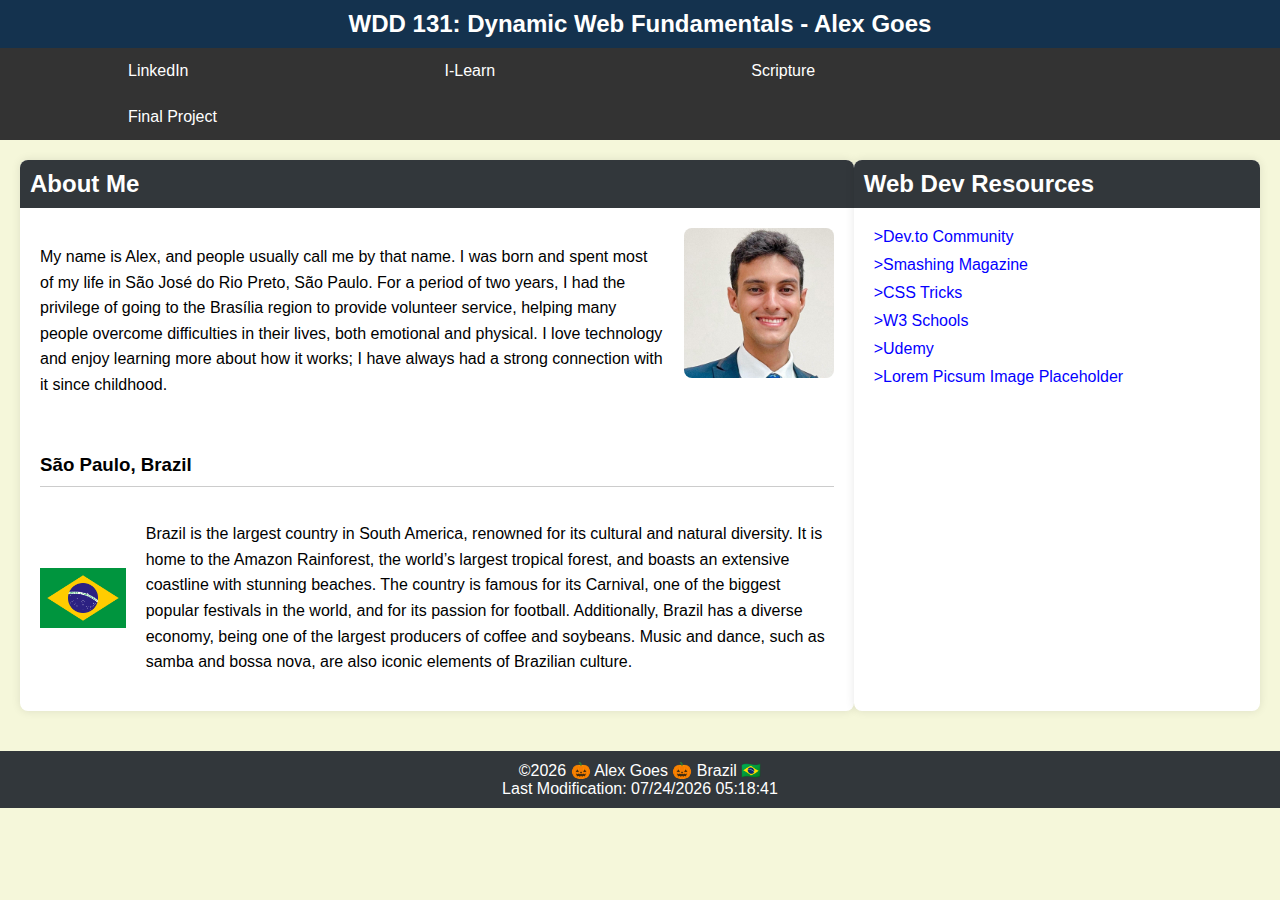
==== index.html @ caff265d "hay" ====
<!DOCTYPE html>
<html lang="en-US">
<head>
    <meta charset="UTF-8">
    <meta name="viewport" content="width=device-width, initial-scale=1.0">
    <title>WDD 131: Dynamic Web Fundamentals</title>
    <link rel="preconnect" href="https://fonts.googleapis.com">
    <link rel="preconnect" href="https://fonts.gstatic.com" crossorigin>
    <link href="https://fonts.googleapis.com/css2?family=Josefin+Sans:ital,wght@0,100..700;1,100..700&display=swap" rel="stylesheet">
    <link rel="stylesheet" href="styles/base.css">
    <script src="scripts/getdates.js" defer></script>
</head>
<body>
    <header>
        <h1>
            WDD 131: Dynamic Web Fundamentals -
            <span>
                Alex Goes
            </span>
        </h1>
    </header>
    <nav>
        <a href="https://www.linkedin.com/in/alex-goes-4b2a7a20b/">LinkedIn</a>
        <a href="https://byui.instructure.com/.">I-Learn</a>
        <a href="https://www.churchofjesuschrist.org/study/scriptures/bofm/2-ne/32?lang=por&id=p9#p9">Scripture</a>
        <a href="?">Final Project</a>
    </nav>
    <div class="container">
        <div class="content">
            <h2>About Me</h2>
            <div class="about-me">
                <p>
                    My name is Alex, and people usually call me by that name. I was born and spent most of my life in São José do Rio Preto, São Paulo. For a period of two years, I had the privilege of going to the Brasília region to provide volunteer service, helping many people overcome difficulties in their lives, both emotional and physical. I love technology and enjoy learning more about how it works; I have always had a strong connection with it since childhood. 
                </p>
                <img alt="picture" height="150" src="images/profile_photo.jfif" width="200"/>
            </div>
            <h3>São Paulo, Brazil</h3>
            <div class="flag">
                <img alt="flag" height="60" src="images/flag_of_brazil.png" width="100"/>
                <p>
                    Brazil is the largest country in South America, renowned for its cultural and natural diversity. It is home to the Amazon Rainforest, the world’s largest tropical forest, and boasts an extensive coastline with stunning beaches. The country is famous for its Carnival, one of the biggest popular festivals in the world, and for its passion for football. Additionally, Brazil has a diverse economy, being one of the largest producers of coffee and soybeans. Music and dance, such as samba and bossa nova, are also iconic elements of Brazilian culture.
                </p>
            </div>
        </div>
        <div class="sidebar">
            <h2>Web Dev Resources</h2>
            <ul>
                <li><a href="https://dev.to/">>Dev.to Community</a></li>
                <li><a href="https://www.smashingmagazine.com/">>Smashing Magazine</a></li>
                <li><a href="https://css-tricks.com/">>CSS Tricks</a></li>
                <li><a href="https://www.w3schools.com/">>W3 Schools</a></li>
                <li><a href="https://www.udemy.com/">>Udemy</a></li>
                <li><a href="https://picsum.photos/">>Lorem Picsum Image Placeholder</a></li>
            </ul>
        </div>
    </div>
    <footer>
        ©<span id="current-year">2024</span> <span>🎃 Alex Goes 🎃 Brazil 🇧🇷</span>
        <br/>
        <span class="last-modified">Last Modification: <span id="last-modified"></span></span>
    </footer>
</body>
</html>
---- styles/base.css ----
body {
    font-family: 'Arial', sans-serif;
    margin: 0;
    padding: 0;
    background-color: #f5f7da;
}
header {
    background-color: #14324e;
    color: white;
    padding: 10px 0;
    text-align: center;
}
header h1 {
    margin: 0;
    font-size: 24px;
}
header h1 span {
    color: #ffffff;
}
nav {
    background-color: #333;
    overflow: hidden;
}
nav a {
    float: left;
    display: block;
    color: white;
    text-align: center;
    padding: 14px 10%;
    text-decoration: none;
}
nav a:hover {
    background-color: #ddd;
    color: black;
}
.container {
    display: flex;
    justify-content: space-between;
    padding: 20px;
}
.content, .sidebar {
    background-color: white;
    padding: 20px;
    border-radius: 8px;
    box-shadow: 0 0 10px rgba(0, 0, 0, 0.1);
}
.content {
    width: 65%;
}
.sidebar {
    width: 30%;
}
.content h2, .sidebar h2 {
    background-color: #32373b;
    color: white;
    padding: 10px;
    border-radius: 8px 8px 0 0;
    margin: -20px -20px 20px -20px;
}
.about-me {
    display: flex;
    align-items: flex-start;
}
.about-me img {
    margin-left: 20px;
    border-radius: 8px;

}
.content p {
    line-height: 1.6;
}
.content h3 {
    margin-top: 40px;
    border-bottom: 1px solid #ccc;
    padding-bottom: 10px;
}
.content .flag {
    display: flex;
    align-items: center;
}
.content .flag img {
    margin-right: 20px;
}
.sidebar ul {
    list-style-type: none;
    padding: 0;
}
.sidebar ul li {
    margin: 10px 0;
}
.sidebar ul li a {
    color: #0400ff;
    text-decoration: none;
}
.sidebar ul li a:hover {
    text-decoration: underline;
}
footer {
    background-color: #32373b;
    color: white;
    text-align: center;
    padding: 10px 0;
    margin-top: 20px;
}
footer p {
    margin: 5px 0;
}
footer p span {
    color: #f1c40f;
}
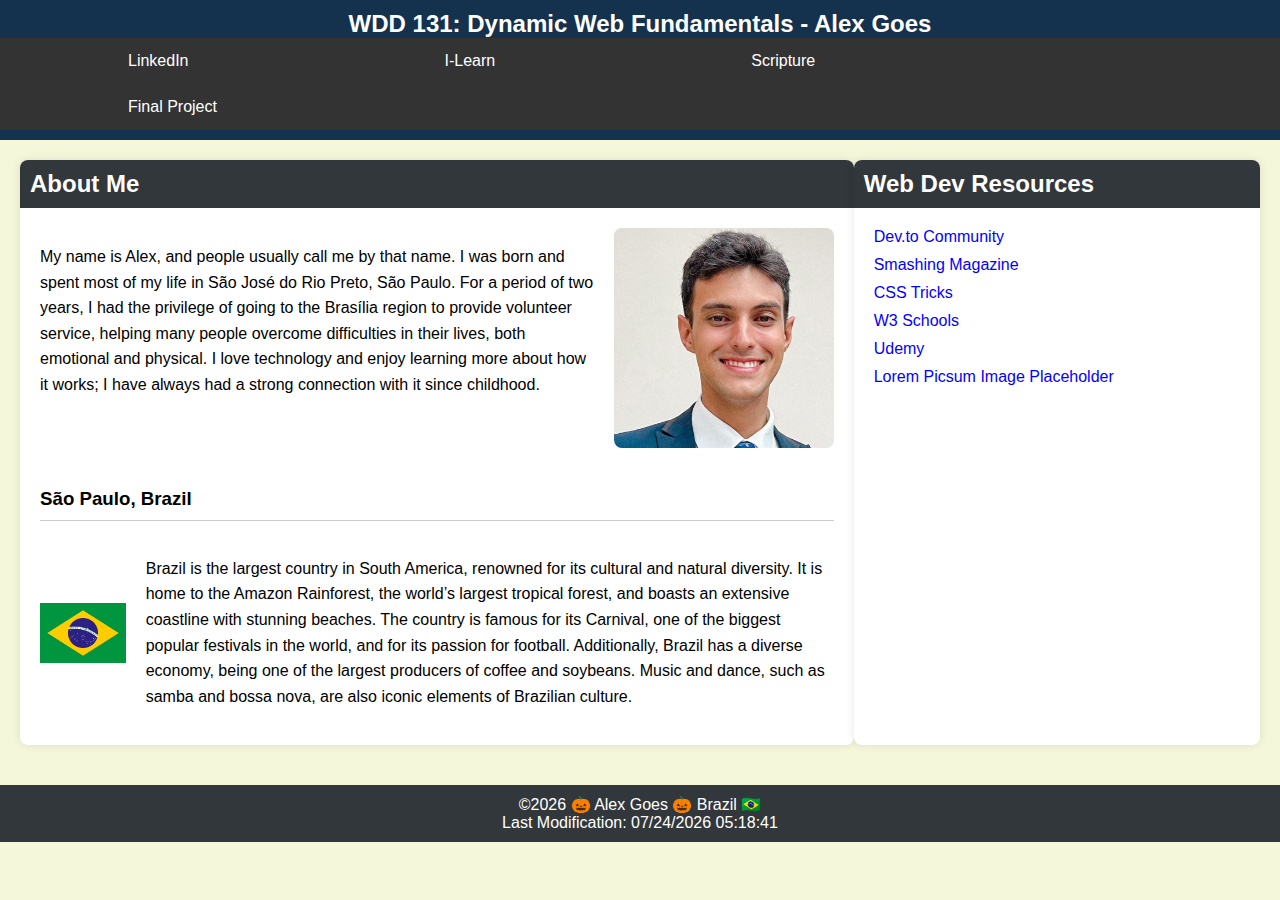
==== commit f2c85d78: "asd" ====
--- a/index.html
+++ b/index.html
@@ -3,7 +3,9 @@
 <head>
     <meta charset="UTF-8">
     <meta name="viewport" content="width=device-width, initial-scale=1.0">
-    <title>WDD 131: Dynamic Web Fundamentals</title>
+    <title>WDD 131 - Dynamic Web Fundamentals - Alex Goes</title> 
+    <meta name="description" content="Explore the fundamentals of dynamic web development with Alex Goes."> 
+    <meta name="author" content="Alex Goes"> 
     <link rel="preconnect" href="https://fonts.googleapis.com">
     <link rel="preconnect" href="https://fonts.gstatic.com" crossorigin>
     <link href="https://fonts.googleapis.com/css2?family=Josefin+Sans:ital,wght@0,100..700;1,100..700&display=swap" rel="stylesheet">
@@ -13,49 +15,49 @@
 <body>
     <header>
         <h1>
-            WDD 131: Dynamic Web Fundamentals -
-            <span>
-                Alex Goes
-            </span>
+            WDD 131: Dynamic Web Fundamentals - 
+            <span>Alex Goes</span> 
         </h1>
+        <nav> 
+            <a href="https://www.linkedin.com/in/alex-goes-4b2a7a20b/">LinkedIn</a>
+            <a href="https://byui.instructure.com/.">I-Learn</a>
+            <a href="https://www.churchofjesuschrist.org/study/scriptures/bofm/2-ne/32?lang=por&id=p9#p9">Scripture</a>
+            <a href="?">Final Project</a>
+        </nav>
     </header>
-    <nav>
-        <a href="https://www.linkedin.com/in/alex-goes-4b2a7a20b/">LinkedIn</a>
-        <a href="https://byui.instructure.com/.">I-Learn</a>
-        <a href="https://www.churchofjesuschrist.org/study/scriptures/bofm/2-ne/32?lang=por&id=p9#p9">Scripture</a>
-        <a href="?">Final Project</a>
-    </nav>
-    <div class="container">
-        <div class="content">
-            <h2>About Me</h2>
-            <div class="about-me">
-                <p>
-                    My name is Alex, and people usually call me by that name. I was born and spent most of my life in São José do Rio Preto, São Paulo. For a period of two years, I had the privilege of going to the Brasília region to provide volunteer service, helping many people overcome difficulties in their lives, both emotional and physical. I love technology and enjoy learning more about how it works; I have always had a strong connection with it since childhood. 
-                </p>
-                <img alt="picture" height="150" src="images/profile_photo.jfif" width="200"/>
+    <main> 
+        <div class="container">
+            <div class="content">
+                <h2>About Me</h2>
+                <div class="about-me">
+                    <p>
+                        My name is Alex, and people usually call me by that name. I was born and spent most of my life in São José do Rio Preto, São Paulo. For a period of two years, I had the privilege of going to the Brasília region to provide volunteer service, helping many people overcome difficulties in their lives, both emotional and physical. I love technology and enjoy learning more about how it works; I have always had a strong connection with it since childhood. 
+                    </p>
+                    <img alt="Alex Goes" height="150" src="images/profile_photo.jfif" width="200"/> 
+                </div>
+                <h3>São Paulo, Brazil</h3> 
+                <div class="flag">
+                    <img alt="Flag of Brazil" height="60" src="images/flag_of_brazil.png" width="100"/> 
+                    <p>
+                        Brazil is the largest country in South America, renowned for its cultural and natural diversity. It is home to the Amazon Rainforest, the world’s largest tropical forest, and boasts an extensive coastline with stunning beaches. The country is famous for its Carnival, one of the biggest popular festivals in the world, and for its passion for football. Additionally, Brazil has a diverse economy, being one of the largest producers of coffee and soybeans. Music and dance, such as samba and bossa nova, are also iconic elements of Brazilian culture.
+                    </p>
+                </div>
             </div>
-            <h3>São Paulo, Brazil</h3>
-            <div class="flag">
-                <img alt="flag" height="60" src="images/flag_of_brazil.png" width="100"/>
-                <p>
-                    Brazil is the largest country in South America, renowned for its cultural and natural diversity. It is home to the Amazon Rainforest, the world’s largest tropical forest, and boasts an extensive coastline with stunning beaches. The country is famous for its Carnival, one of the biggest popular festivals in the world, and for its passion for football. Additionally, Brazil has a diverse economy, being one of the largest producers of coffee and soybeans. Music and dance, such as samba and bossa nova, are also iconic elements of Brazilian culture.
-                </p>
+            <div class="sidebar">
+                <h2>Web Dev Resources</h2> 
+                <ul>
+                    <li><a href="https://dev.to/">Dev.to Community</a></li>
+                    <li><a href="https://www.smashingmagazine.com/">Smashing Magazine</a></li>
+                    <li><a href="https://css-tricks.com/">CSS Tricks</a></li>
+                    <li><a href="https://www.w3schools.com/">W3 Schools</a></li>
+                    <li><a href="https://www.udemy.com/">Udemy</a></li>
+                    <li><a href="https://picsum.photos/">Lorem Picsum Image Placeholder</a></li>
+                </ul>
             </div>
         </div>
-        <div class="sidebar">
-            <h2>Web Dev Resources</h2>
-            <ul>
-                <li><a href="https://dev.to/">>Dev.to Community</a></li>
-                <li><a href="https://www.smashingmagazine.com/">>Smashing Magazine</a></li>
-                <li><a href="https://css-tricks.com/">>CSS Tricks</a></li>
-                <li><a href="https://www.w3schools.com/">>W3 Schools</a></li>
-                <li><a href="https://www.udemy.com/">>Udemy</a></li>
-                <li><a href="https://picsum.photos/">>Lorem Picsum Image Placeholder</a></li>
-            </ul>
-        </div>
-    </div>
+    </main>
     <footer>
-        ©<span id="current-year">2024</span> <span>🎃 Alex Goes 🎃 Brazil 🇧🇷</span>
+        ©<span id="current-year">2024</span> <span>🎃 Alex Goes 🎃 Brazil 🇧🇷</span> 
         <br/>
         <span class="last-modified">Last Modification: <span id="last-modified"></span></span>
     </footer>
--- a/styles/base.css
+++ b/styles/base.css
@@ -4,23 +4,28 @@
     padding: 0;
     background-color: #f5f7da;
 }
+
 header {
     background-color: #14324e;
     color: white;
     padding: 10px 0;
     text-align: center;
 }
+
 header h1 {
     margin: 0;
     font-size: 24px;
 }
+
 header h1 span {
     color: #ffffff;
 }
+
 nav {
     background-color: #333;
     overflow: hidden;
 }
+
 nav a {
     float: left;
     display: block;
@@ -29,27 +34,35 @@
     padding: 14px 10%;
     text-decoration: none;
 }
+
 nav a:hover {
     background-color: #ddd;
     color: black;
 }
+
 .container {
     display: flex;
     justify-content: space-between;
     padding: 20px;
+    max-width: 2000px; 
+    margin: 0 auto; 
 }
+
 .content, .sidebar {
     background-color: white;
     padding: 20px;
     border-radius: 8px;
     box-shadow: 0 0 10px rgba(0, 0, 0, 0.1);
 }
+
 .content {
     width: 65%;
 }
+
 .sidebar {
     width: 30%;
 }
+
 .content h2, .sidebar h2 {
     background-color: #32373b;
     color: white;
@@ -57,44 +70,56 @@
     border-radius: 8px 8px 0 0;
     margin: -20px -20px 20px -20px;
 }
+
 .about-me {
     display: flex;
     align-items: flex-start;
 }
+
 .about-me img {
+    width: 220px;
+    height: auto;
     margin-left: 20px;
     border-radius: 8px;
+}
 
-}
 .content p {
     line-height: 1.6;
 }
+
 .content h3 {
     margin-top: 40px;
     border-bottom: 1px solid #ccc;
     padding-bottom: 10px;
 }
+
 .content .flag {
     display: flex;
     align-items: center;
 }
+
 .content .flag img {
     margin-right: 20px;
 }
+
 .sidebar ul {
     list-style-type: none;
     padding: 0;
 }
+
 .sidebar ul li {
     margin: 10px 0;
 }
+
 .sidebar ul li a {
     color: #0400ff;
     text-decoration: none;
 }
+
 .sidebar ul li a:hover {
     text-decoration: underline;
 }
+
 footer {
     background-color: #32373b;
     color: white;
@@ -102,9 +127,11 @@
     padding: 10px 0;
     margin-top: 20px;
 }
+
 footer p {
     margin: 5px 0;
 }
+
 footer p span {
     color: #f1c40f;
 }
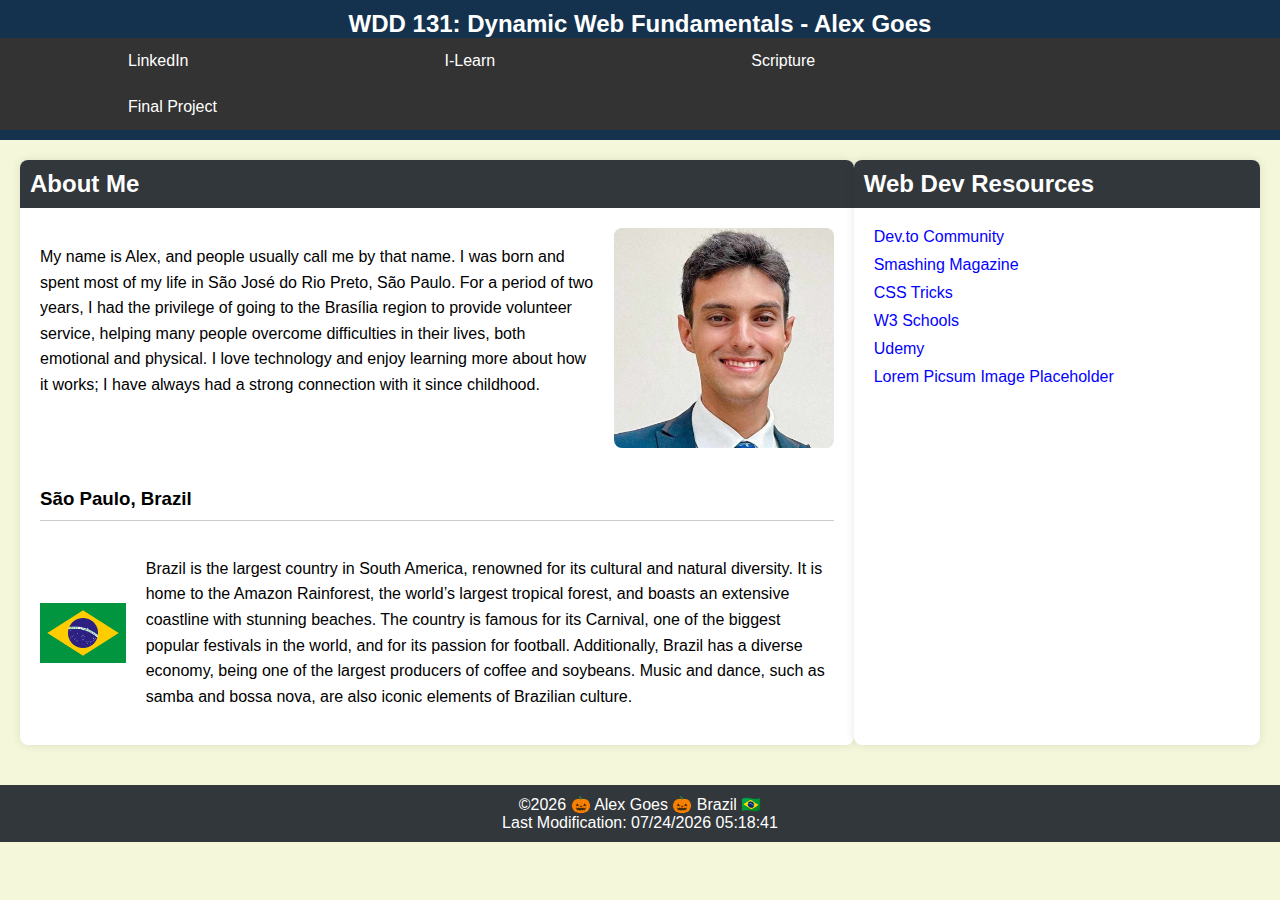
==== commit 9b52dd61: "more changes" ====
--- a/index.html
+++ b/index.html
@@ -4,7 +4,7 @@
     <meta charset="UTF-8">
     <meta name="viewport" content="width=device-width, initial-scale=1.0">
     <title>WDD 131 - Dynamic Web Fundamentals - Alex Goes</title> 
-    <meta name="description" content="Explore the fundamentals of dynamic web development with Alex Goes."> 
+    <meta name="description" content="Hey there! I'm Alex Goes, and I'm here to learn the exciting world of dynamic web development. From HTML and CSS to JavaScript, let's explore together and take our coding skills to the next level!"> 
     <meta name="author" content="Alex Goes"> 
     <link rel="preconnect" href="https://fonts.googleapis.com">
     <link rel="preconnect" href="https://fonts.gstatic.com" crossorigin>
@@ -33,7 +33,7 @@
                     <p>
                         My name is Alex, and people usually call me by that name. I was born and spent most of my life in São José do Rio Preto, São Paulo. For a period of two years, I had the privilege of going to the Brasília region to provide volunteer service, helping many people overcome difficulties in their lives, both emotional and physical. I love technology and enjoy learning more about how it works; I have always had a strong connection with it since childhood. 
                     </p>
-                    <img alt="Alex Goes" height="150" src="images/profile_photo.jfif" width="200"/> 
+                    <img alt="Alex Goes" height="150" src="images/profile_photo.jpg" width="200"/> 
                 </div>
                 <h3>São Paulo, Brazil</h3> 
                 <div class="flag">
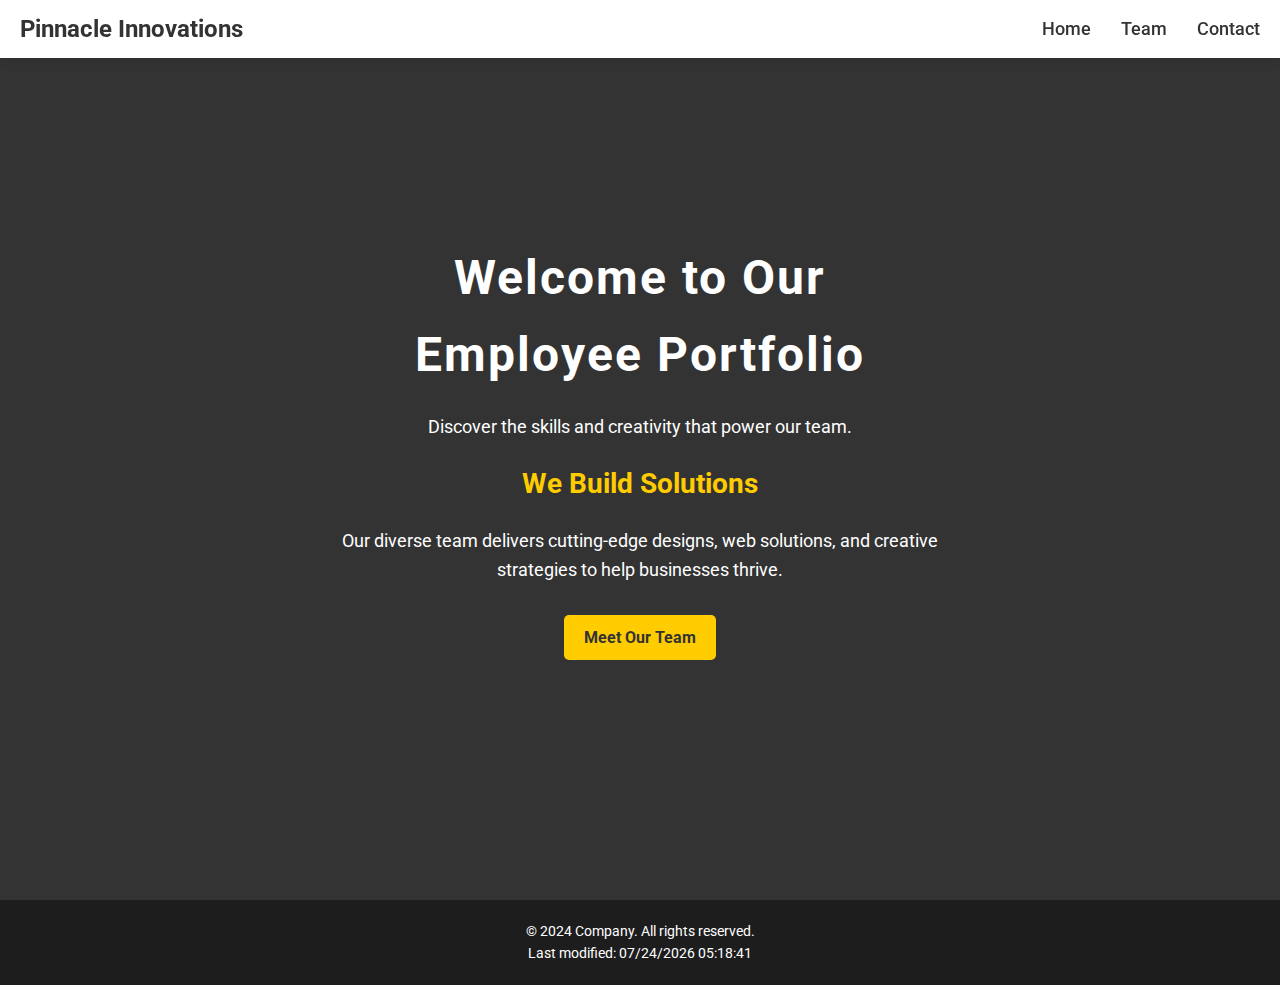
==== commit 1029a4f3: "asd" ====
--- a/index.html
+++ b/index.html
@@ -3,63 +3,43 @@
 <head>
     <meta charset="UTF-8">
     <meta name="viewport" content="width=device-width, initial-scale=1.0">
-    <title>WDD 131 - Dynamic Web Fundamentals - Alex Goes</title> 
-    <meta name="description" content="Hey there! I'm Alex Goes, and I'm here to learn the exciting world of dynamic web development. From HTML and CSS to JavaScript, let's explore together and take our coding skills to the next level!"> 
+    <meta name="description" content="Company employee portfolio showcasing skills, projects, and professional achievements.">
     <meta name="author" content="Alex Goes"> 
-    <link rel="preconnect" href="https://fonts.googleapis.com">
-    <link rel="preconnect" href="https://fonts.gstatic.com" crossorigin>
-    <link href="https://fonts.googleapis.com/css2?family=Josefin+Sans:ital,wght@0,100..700;1,100..700&display=swap" rel="stylesheet">
-    <link rel="stylesheet" href="styles/base.css">
-    <script src="scripts/getdates.js" defer></script>
+    <title>Home - Employee Portfolio</title>
+    <link href="https://fonts.googleapis.com/css2?family=Roboto:wght@400;500;700&display=swap" rel="stylesheet">
+    <link rel="stylesheet" href="styles/project.css"> 
 </head>
 <body>
     <header>
-        <h1>
-            WDD 131: Dynamic Web Fundamentals - 
-            <span>Alex Goes</span> 
-        </h1>
-        <nav> 
-            <a href="https://www.linkedin.com/in/alex-goes-4b2a7a20b/">LinkedIn</a>
-            <a href="https://byui.instructure.com/.">I-Learn</a>
-            <a href="https://www.churchofjesuschrist.org/study/scriptures/bofm/2-ne/32?lang=por&id=p9#p9">Scripture</a>
-            <a href="?">Final Project</a>
+        <nav>
+            <div class="logo">
+                <a href="index.html">Pinnacle Innovations</a>
+            </div>
+            <div class="hamburger" id="hamburger">
+                <div class="bar"></div>
+                <div class="bar"></div>
+                <div class="bar"></div>
+            </div>
+            <ul class="nav-links" id="nav-links">
+                <li><a href="index.html">Home</a></li>
+                <li><a href="team.html">Team</a></li>
+                <li><a href="contact.html">Contact</a></li>
+            </ul>
         </nav>
     </header>
-    <main> 
-        <div class="container">
-            <div class="content">
-                <h2>About Me</h2>
-                <div class="about-me">
-                    <p>
-                        My name is Alex, and people usually call me by that name. I was born and spent most of my life in São José do Rio Preto, São Paulo. For a period of two years, I had the privilege of going to the Brasília region to provide volunteer service, helping many people overcome difficulties in their lives, both emotional and physical. I love technology and enjoy learning more about how it works; I have always had a strong connection with it since childhood. 
-                    </p>
-                    <img alt="Alex Goes" height="150" src="images/profile_photo.jpg" width="200"/> 
-                </div>
-                <h3>São Paulo, Brazil</h3> 
-                <div class="flag">
-                    <img alt="Flag of Brazil" height="60" src="images/flag_of_brazil.png" width="100"/> 
-                    <p>
-                        Brazil is the largest country in South America, renowned for its cultural and natural diversity. It is home to the Amazon Rainforest, the world’s largest tropical forest, and boasts an extensive coastline with stunning beaches. The country is famous for its Carnival, one of the biggest popular festivals in the world, and for its passion for football. Additionally, Brazil has a diverse economy, being one of the largest producers of coffee and soybeans. Music and dance, such as samba and bossa nova, are also iconic elements of Brazilian culture.
-                    </p>
-                </div>
-            </div>
-            <div class="sidebar">
-                <h2>Web Dev Resources</h2> 
-                <ul>
-                    <li><a href="https://dev.to/">Dev.to Community</a></li>
-                    <li><a href="https://www.smashingmagazine.com/">Smashing Magazine</a></li>
-                    <li><a href="https://css-tricks.com/">CSS Tricks</a></li>
-                    <li><a href="https://www.w3schools.com/">W3 Schools</a></li>
-                    <li><a href="https://www.udemy.com/">Udemy</a></li>
-                    <li><a href="https://picsum.photos/">Lorem Picsum Image Placeholder</a></li>
-                </ul>
-            </div>
+    <section id="home" class="hero">
+        <div class="hero-content">
+            <h1>Welcome to Our Employee Portfolio</h1>
+            <p>Discover the skills and creativity that power our team.</p>
+            <h2>We Build Solutions</h2>
+            <p>Our diverse team delivers cutting-edge designs, web solutions, and creative strategies to help businesses thrive.</p>
+            <a href="team.html" class="cta-btn">Meet Our Team</a>
         </div>
-    </main>
+    </section>
     <footer>
-        ©<span id="current-year">2024</span> <span>🎃 Alex Goes 🎃 Brazil 🇧🇷</span> 
-        <br/>
-        <span class="last-modified">Last Modification: <span id="last-modified"></span></span>
+        <p>© 2024 Company. All rights reserved.</p>
+        <p id="modification-date"></p> 
     </footer>
+    <script src="scripts/script.js"></script> 
 </body>
 </html>
--- a/styles/project.css
+++ b/styles/project.css
@@ -0,0 +1,330 @@
+* {
+    margin: 0;
+    padding: 0;
+    box-sizing: border-box;
+    scroll-behavior: smooth;
+}
+
+body {
+    font-family: 'Roboto', sans-serif;
+    background-color: #e9ecef;
+    color: #333;
+    line-height: 1.6;
+}
+
+header {
+    position: fixed;
+    width: 100%;
+    background-color: #fff;
+    padding: 10px 20px;
+    z-index: 10;
+    box-shadow: 0 2px 10px rgba(0, 0, 0, 0.1);
+}
+
+nav {
+    display: flex;
+    justify-content: space-between;
+    align-items: center;
+}
+
+.logo a {
+    font-size: 24px; 
+    font-weight: bold;
+    text-decoration: none;
+    color: #333; 
+}
+
+.nav-links {
+    display: flex;
+    justify-content: flex-end;
+    list-style: none;
+    transition: transform 0.5s ease-in;
+}
+
+.nav-links li {
+    margin-left: 30px; 
+}
+
+.nav-links a {
+    text-decoration: none;
+    color: #333;
+    font-size: 18px;
+    font-weight: 500; 
+    transition: color 0.3s ease, transform 0.2s;
+}
+
+.nav-links a:hover {
+    color: #ffcc00;
+    transform: scale(1.05);
+}
+
+.hamburger {
+    display: none;
+    flex-direction: column;
+    cursor: pointer;
+}
+
+.bar {
+    width: 25px;
+    height: 3px;
+    background-color: #333;
+    margin: 4px;
+    transition: all 0.3s ease;
+}
+
+.hamburger.active .bar:nth-child(1) {
+    transform: rotate(45deg) translate(5px, 5px);
+}
+
+.hamburger.active .bar:nth-child(2) {
+    opacity: 0;
+}
+
+.hamburger.active .bar:nth-child(3) {
+    transform: rotate(-45deg) translate(5px, -5px);
+}
+
+.hero {
+    height: 100vh;
+    background-color: #333; 
+    color: white;
+    display: flex;
+    align-items: center;
+    justify-content: center;
+    text-align: center;
+    padding: 20px;
+}
+
+.hero-content {
+    max-width: 600px;
+}
+
+.hero h1 {
+    font-size: 48px;
+    letter-spacing: 2px;
+}
+
+.hero p {
+    font-size: 18px;
+    margin-top: 20px;
+}
+
+.hero h2 {
+    font-size: 28px;
+    margin-top: 20px;
+    color: #ffcc00;
+}
+
+.cta-btn {
+    display: inline-block;
+    margin-top: 30px;
+    padding: 10px 20px;
+    background-color: #ffcc00;
+    color: #333;
+    text-decoration: none;
+    font-weight: bold;
+    border-radius: 5px;
+    transition: background-color 0.3s ease;
+}
+
+.cta-btn:hover {
+    background-color: #ff9900;
+}
+
+#team {
+    padding: 80px 20px;
+    background-color: #fff;
+}
+
+#team h2 {
+    text-align: center;
+    font-size: 36px;
+    margin-bottom: 40px;
+    letter-spacing: 1px;
+    color: #333;
+}
+
+.team-grid {
+    display: flex;
+    flex-wrap: wrap;
+    gap: 40px;
+    justify-content: center;
+}
+
+.team-member {
+    flex: 1 1 300px; 
+    max-width: 300px; 
+    text-align: center;
+    background: #f9f9f9;
+    padding: 20px;
+    border-radius: 10px;
+    transition: transform 0.3s ease, background-color 0.3s ease;
+}
+
+.team-member:hover {
+    transform: scale(1.05);
+    background-color: #f1f1f1;
+}
+
+.team-member img {
+    width: 100px;
+    height: 100px;
+    border-radius: 50%;
+    margin-bottom: 20px;
+}
+
+.modal {
+    display: none;
+    position: fixed;
+    z-index: 20;
+    left: 0;
+    top: 0;
+    width: 100%;
+    height: 100%;
+    background-color: rgba(0, 0, 0, 0.5);
+    align-items: center;
+    justify-content: center;
+}
+
+.modal-content {
+    background-color: #fff;
+    padding: 30px;
+    border-radius: 10px;
+    width: 80%;
+    max-width: 500px;
+    text-align: center;
+    position: relative;
+}
+
+.modal-content img {
+    width: 100px;
+    height: 100px;
+    border-radius: 50%;
+    margin-bottom: 20px;
+}
+
+.close-btn {
+    position: absolute;
+    top: 10px;
+    right: 10px;
+    font-size: 20px;
+    cursor: pointer;
+    color: #333;
+}
+
+@keyframes fadeIn {
+    from { opacity: 0; }
+    to { opacity: 1; }
+}
+
+@keyframes slideDown {
+    from { transform: translateY(-20px); }
+    to { transform: translateY(0); }
+}
+
+.close-btn {
+    position: absolute;
+    top: 10px;
+}
+
+#contact {
+    padding: 80px 20px;
+    background-color: #343a40;
+    color: white;
+    text-align: center;
+}
+
+#contact h2 {
+    font-size: 36px;
+    margin-bottom: 40px;
+    color: #ffcc00;
+}
+
+#contact p {
+    font-size: 18px;
+    margin-bottom: 30px;
+}
+
+form {
+    max-width: 600px;
+    margin: 0 auto;
+    text-align: left;
+}
+
+label {
+    display: block;
+    margin-bottom: 10px;
+    font-weight: bold;
+    color: #ffcc00;
+}
+
+input[type="text"],
+input[type="email"],
+textarea {
+    width: 100%;
+    padding: 10px;
+    margin-bottom: 20px;
+    border: 1px solid #ddd;
+    border-radius: 5px;
+    font-size: 16px;
+    background-color: #f9f9f9;
+}
+
+input[type="text"]:focus,
+input[type="email"]:focus,
+textarea:focus {
+    outline: none;
+    border-color: #ffcc00;
+    background-color: #ffffff;
+}
+
+button {
+    display: block;
+    width: 100%;
+    padding: 12px;
+    background-color: #ffcc00;
+    color: #333;
+    border: none;
+    font-size: 18px;
+    font-weight: bold;
+    cursor: pointer;
+    border-radius: 5px;
+    transition: background-color 0.3s ease;
+}
+
+button:hover {
+    background-color: #ff9900;
+}
+
+footer {
+    padding: 20px;
+    background-color: #1d1d1d;
+    color: white;
+    text-align: center;
+    font-size: 14px;
+}
+
+.modal-content {
+    display: flex;
+    flex-direction: column; 
+    align-items: center;
+    text-align: center; 
+}
+
+.social-links {
+    display: flex; 
+    justify-content: center; 
+    gap: 10px; 
+    margin-top: 10px; 
+}
+
+
+.social-links img {
+    width: 34px; 
+    height: 34px; 
+    transition: transform 0.2s; 
+}
+
+.social-links img:hover {
+    transform: scale(1.1); 
+}